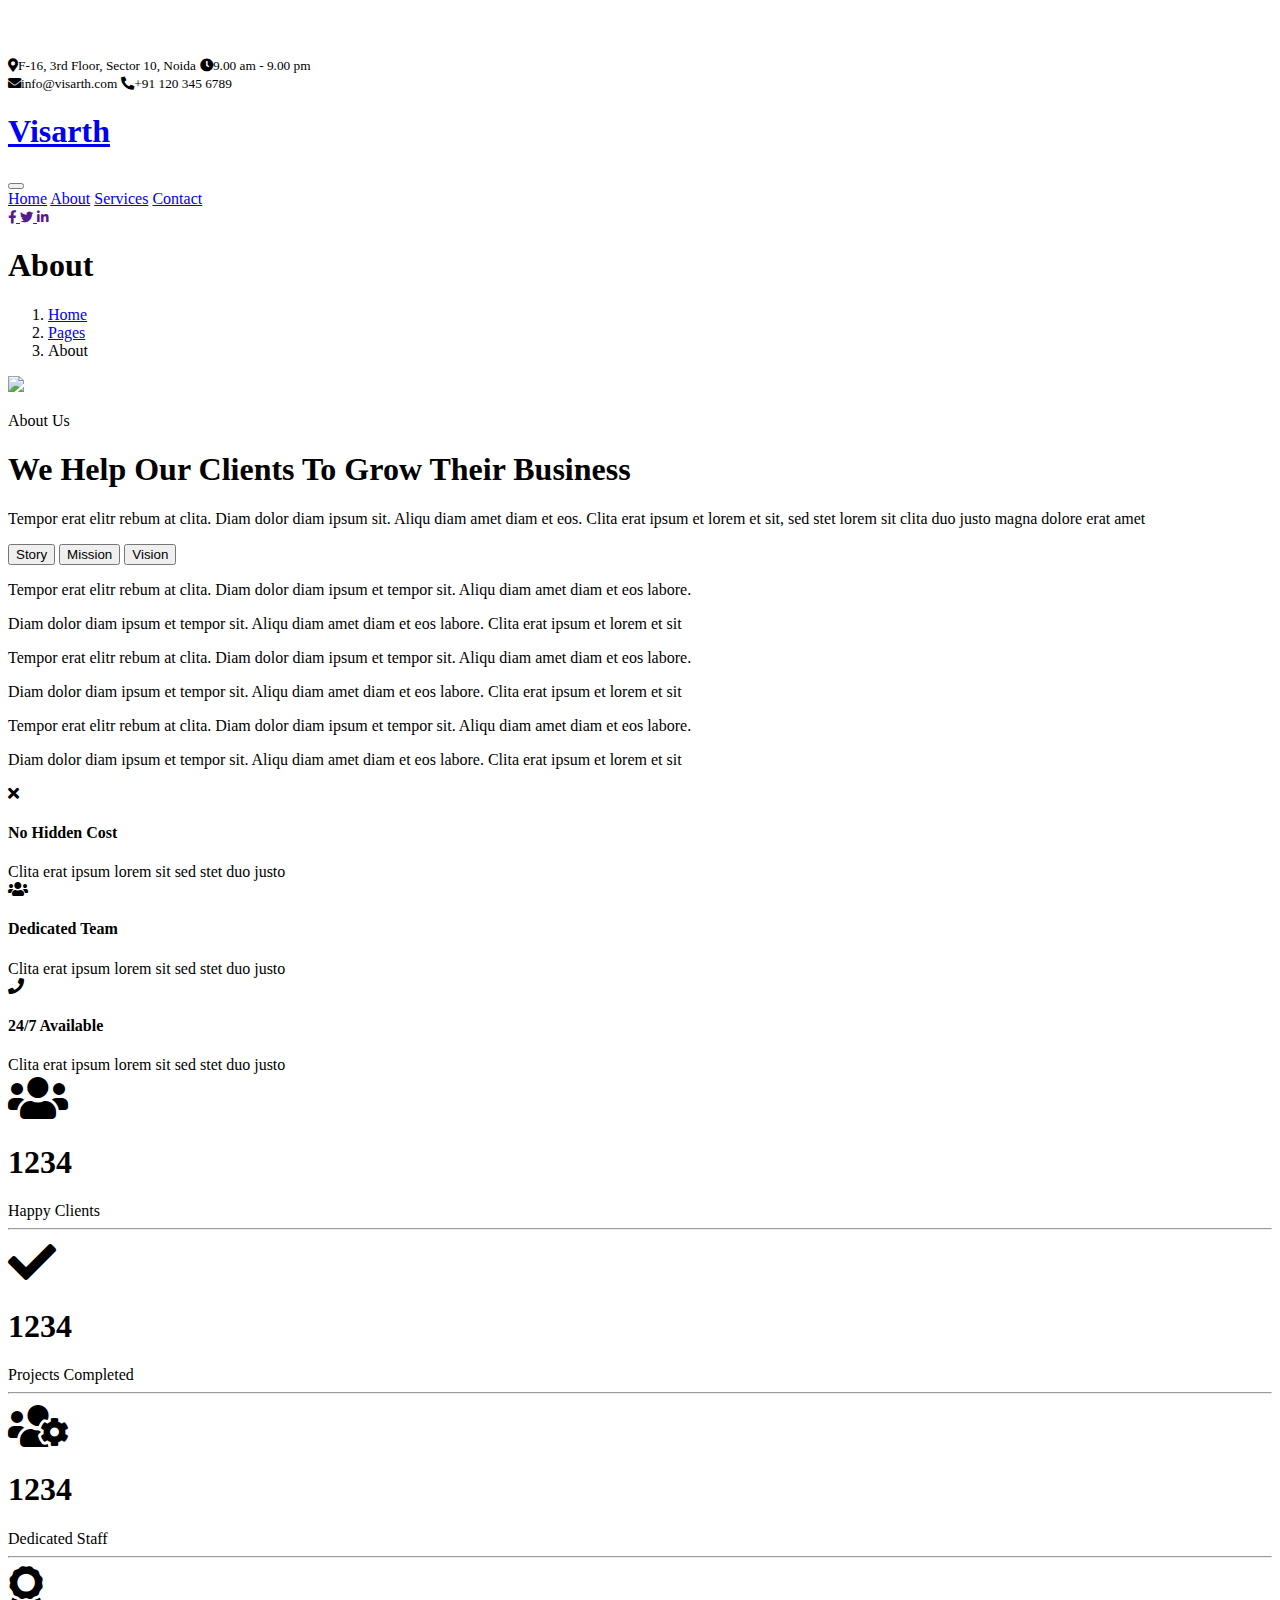
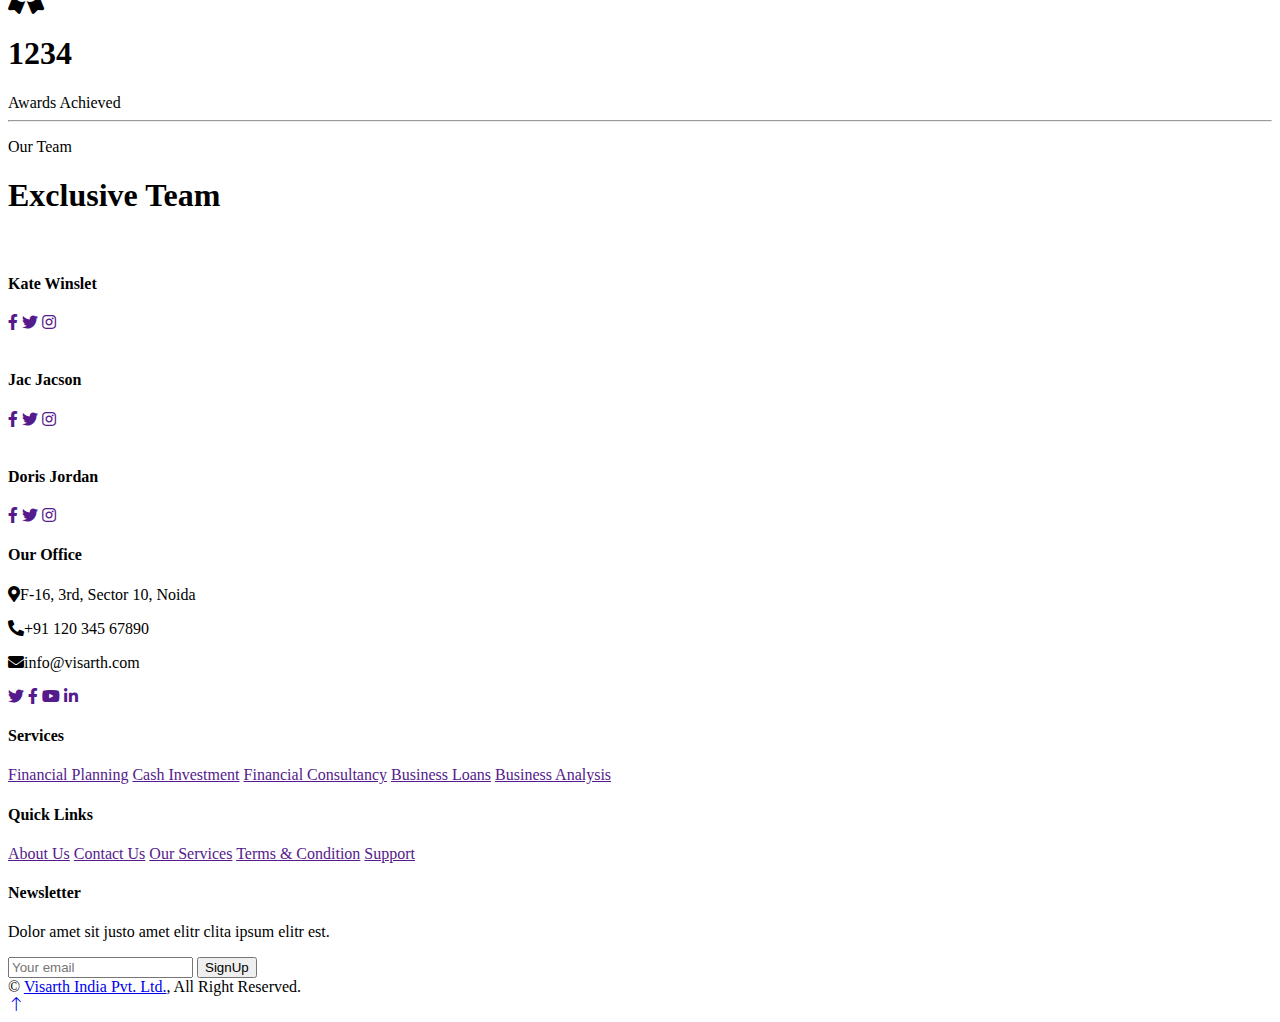
==== about.html @ f35798b5 "Adding files for first upload" ====
<!DOCTYPE html>
<html lang="en">

<head>
    <meta charset="utf-8">
    <title>Finanza - Financial Services Website Template</title>
    <meta content="width=device-width, initial-scale=1.0" name="viewport">
    <meta content="" name="keywords">
    <meta content="" name="description">

    <!-- Favicon -->
    <link href="img/favicon.ico" rel="icon">

    <!-- Google Web Fonts -->
    <link rel="preconnect" href="https://fonts.googleapis.com">
    <link rel="preconnect" href="https://fonts.gstatic.com" crossorigin>
    <link href="https://fonts.googleapis.com/css2?family=Jost:wght@500;600;700&family=Open+Sans:wght@400;500&display=swap" rel="stylesheet">  

    <!-- Icon Font Stylesheet -->
    <link href="https://cdnjs.cloudflare.com/ajax/libs/font-awesome/5.10.0/css/all.min.css" rel="stylesheet">
    <link href="https://cdn.jsdelivr.net/npm/bootstrap-icons@1.4.1/font/bootstrap-icons.css" rel="stylesheet">

    <!-- Libraries Stylesheet -->
    <link href="lib/animate/animate.min.css" rel="stylesheet">
    <link href="lib/owlcarousel/assets/owl.carousel.min.css" rel="stylesheet">

    <!-- Customized Bootstrap Stylesheet -->
    <link href="css/bootstrap.min.css" rel="stylesheet">

    <!-- Template Stylesheet -->
    <link href="css/style.css" rel="stylesheet">
</head>

<body>
    <!-- Spinner Start -->
    <div id="spinner" class="show bg-white position-fixed translate-middle w-100 vh-100 top-50 start-50 d-flex align-items-center justify-content-center">
        <div class="spinner-border text-primary" role="status" style="width: 3rem; height: 3rem;"></div>
    </div>
    <!-- Spinner End -->


  <!-- Navbar Start -->
  <div class="container-fluid fixed-top px-0 wow fadeIn" data-wow-delay="0.1s">
    <div class="top-bar row gx-0 align-items-center d-none d-lg-flex">
        <div class="col-lg-6 px-5 text-start">
            <small><i class="fa fa-map-marker-alt text-primary me-2"></i>F-16, 3rd Floor, Sector 10, Noida</small>
            <small class="ms-4"><i class="fa fa-clock text-primary me-2"></i>9.00 am - 9.00 pm</small>
        </div>
        <div class="col-lg-6 px-5 text-end">
            <small><i class="fa fa-envelope text-primary me-2"></i>info@visarth.com</small>
            <small class="ms-4"><i class="fa fa-phone-alt text-primary me-2"></i>+91 120 345 6789</small>
        </div>
    </div>

    <nav class="navbar navbar-expand-lg navbar-light py-lg-0 px-lg-5 wow fadeIn" data-wow-delay="0.1s">
        <a href="index.html" class="navbar-brand ms-4 ms-lg-0">
            <h1 class="display-5 text-primary m-0">Visarth</h1>
        </a>
        <button type="button" class="navbar-toggler me-4" data-bs-toggle="collapse" data-bs-target="#navbarCollapse">
            <span class="navbar-toggler-icon"></span>
        </button>
        <div class="collapse navbar-collapse" id="navbarCollapse">
            <div class="navbar-nav ms-auto p-4 p-lg-0">
                <a href="index.html" class="nav-item nav-link active">Home</a>
                <a href="about.html" class="nav-item nav-link">About</a>
                <a href="service.html" class="nav-item nav-link">Services</a>
                <!-- <div class="nav-item dropdown">
                    <a href="#" class="nav-link dropdown-toggle" data-bs-toggle="dropdown">Pages</a>
                    <div class="dropdown-menu border-light m-0">
                        <a href="project.html" class="dropdown-item">Projects</a>
                        <a href="feature.html" class="dropdown-item">Features</a>
                        <a href="team.html" class="dropdown-item">Team Member</a>
                        <a href="testimonial.html" class="dropdown-item">Testimonial</a>
                        <a href="404.html" class="dropdown-item">404 Page</a>
                    </div>
                </div> -->
                <a href="contact.html" class="nav-item nav-link">Contact</a>
            </div>
            <div class="d-none d-lg-flex ms-2">
                <a class="btn btn-light btn-sm-square rounded-circle ms-3" href="">
                    <small class="fab fa-facebook-f text-primary"></small>
                </a>
                <a class="btn btn-light btn-sm-square rounded-circle ms-3" href="">
                    <small class="fab fa-twitter text-primary"></small>
                </a>
                <a class="btn btn-light btn-sm-square rounded-circle ms-3" href="">
                    <small class="fab fa-linkedin-in text-primary"></small>
                </a>
            </div>
        </div>
    </nav>
</div>
<!-- Navbar End -->


    <!-- Page Header Start -->
    <div class="container-fluid page-header mb-5 wow fadeIn" data-wow-delay="0.1s">
        <div class="container">
            <h1 class="display-3 mb-4 animated slideInDown">About</h1>
            <nav aria-label="breadcrumb animated slideInDown">
                <ol class="breadcrumb mb-0">
                    <li class="breadcrumb-item"><a href="#">Home</a></li>
                    <li class="breadcrumb-item"><a href="#">Pages</a></li>
                    <li class="breadcrumb-item active" aria-current="page">About</li>
                </ol>
            </nav>
        </div>
    </div>
    <!-- Page Header End -->


    <!-- About Start -->
    <div class="container-xxl py-5">
        <div class="container">
            <div class="row g-4 align-items-end mb-4">
                <div class="col-lg-6 wow fadeInUp" data-wow-delay="0.1s">
                    <img class="img-fluid rounded" src="img/about.jpg">
                </div>
                <div class="col-lg-6 wow fadeInUp" data-wow-delay="0.3s">
                    <p class="d-inline-block border rounded text-primary fw-semi-bold py-1 px-3">About Us</p>
                    <h1 class="display-5 mb-4">We Help Our Clients To Grow Their Business</h1>
                    <p class="mb-4">Tempor erat elitr rebum at clita. Diam dolor diam ipsum sit. Aliqu diam amet diam et eos. Clita erat ipsum et lorem et sit, sed stet lorem sit clita duo justo magna dolore erat amet</p>
                    <div class="border rounded p-4">
                        <nav>
                            <div class="nav nav-tabs mb-3" id="nav-tab" role="tablist">
                                <button class="nav-link fw-semi-bold active" id="nav-story-tab" data-bs-toggle="tab" data-bs-target="#nav-story" type="button" role="tab" aria-controls="nav-story" aria-selected="true">Story</button>
                                <button class="nav-link fw-semi-bold" id="nav-mission-tab" data-bs-toggle="tab" data-bs-target="#nav-mission" type="button" role="tab" aria-controls="nav-mission" aria-selected="false">Mission</button>
                                <button class="nav-link fw-semi-bold" id="nav-vision-tab" data-bs-toggle="tab" data-bs-target="#nav-vision" type="button" role="tab" aria-controls="nav-vision" aria-selected="false">Vision</button>
                            </div>
                        </nav>
                        <div class="tab-content" id="nav-tabContent">
                            <div class="tab-pane fade show active" id="nav-story" role="tabpanel" aria-labelledby="nav-story-tab">
                                <p>Tempor erat elitr rebum at clita. Diam dolor diam ipsum et tempor sit. Aliqu diam amet diam et eos labore.</p>
                                <p class="mb-0">Diam dolor diam ipsum et tempor sit. Aliqu diam amet diam et eos labore. Clita erat ipsum et lorem et sit</p>
                            </div>
                            <div class="tab-pane fade" id="nav-mission" role="tabpanel" aria-labelledby="nav-mission-tab">
                                <p>Tempor erat elitr rebum at clita. Diam dolor diam ipsum et tempor sit. Aliqu diam amet diam et eos labore.</p>
                                <p class="mb-0">Diam dolor diam ipsum et tempor sit. Aliqu diam amet diam et eos labore. Clita erat ipsum et lorem et sit</p>
                            </div>
                            <div class="tab-pane fade" id="nav-vision" role="tabpanel" aria-labelledby="nav-vision-tab">
                                <p>Tempor erat elitr rebum at clita. Diam dolor diam ipsum et tempor sit. Aliqu diam amet diam et eos labore.</p>
                                <p class="mb-0">Diam dolor diam ipsum et tempor sit. Aliqu diam amet diam et eos labore. Clita erat ipsum et lorem et sit</p>
                            </div>
                        </div>
                    </div>
                </div>
            </div>
            <div class="border rounded p-4 wow fadeInUp" data-wow-delay="0.1s">
                <div class="row g-4">
                    <div class="col-lg-4 wow fadeIn" data-wow-delay="0.1s">
                        <div class="h-100">
                            <div class="d-flex">
                                <div class="flex-shrink-0 btn-lg-square rounded-circle bg-primary">
                                    <i class="fa fa-times text-white"></i>
                                </div>
                                <div class="ps-3">
                                    <h4>No Hidden Cost</h4>
                                    <span>Clita erat ipsum lorem sit sed stet duo justo</span>
                                </div>
                                <div class="border-end d-none d-lg-block"></div>
                            </div>
                            <div class="border-bottom mt-4 d-block d-lg-none"></div>
                        </div>
                    </div>
                    <div class="col-lg-4 wow fadeIn" data-wow-delay="0.3s">
                        <div class="h-100">
                            <div class="d-flex">
                                <div class="flex-shrink-0 btn-lg-square rounded-circle bg-primary">
                                    <i class="fa fa-users text-white"></i>
                                </div>
                                <div class="ps-3">
                                    <h4>Dedicated Team</h4>
                                    <span>Clita erat ipsum lorem sit sed stet duo justo</span>
                                </div>
                                <div class="border-end d-none d-lg-block"></div>
                            </div>
                            <div class="border-bottom mt-4 d-block d-lg-none"></div>
                        </div>
                    </div>
                    <div class="col-lg-4 wow fadeIn" data-wow-delay="0.5s">
                        <div class="h-100">
                            <div class="d-flex">
                                <div class="flex-shrink-0 btn-lg-square rounded-circle bg-primary">
                                    <i class="fa fa-phone text-white"></i>
                                </div>
                                <div class="ps-3">
                                    <h4>24/7 Available</h4>
                                    <span>Clita erat ipsum lorem sit sed stet duo justo</span>
                                </div>
                            </div>
                        </div>
                    </div>
                </div>
            </div>
        </div>
    </div>
    <!-- About End -->


    <!-- Facts Start -->
    <div class="container-fluid facts my-5 py-5">
        <div class="container py-5">
            <div class="row g-5">
                <div class="col-sm-6 col-lg-3 text-center wow fadeIn" data-wow-delay="0.1s">
                    <i class="fa fa-users fa-3x text-white mb-3"></i>
                    <h1 class="display-4 text-white" data-toggle="counter-up">1234</h1>
                    <span class="fs-5 text-white">Happy Clients</span>
                    <hr class="bg-white w-25 mx-auto mb-0">
                </div>
                <div class="col-sm-6 col-lg-3 text-center wow fadeIn" data-wow-delay="0.3s">
                    <i class="fa fa-check fa-3x text-white mb-3"></i>
                    <h1 class="display-4 text-white" data-toggle="counter-up">1234</h1>
                    <span class="fs-5 text-white">Projects Completed</span>
                    <hr class="bg-white w-25 mx-auto mb-0">
                </div>
                <div class="col-sm-6 col-lg-3 text-center wow fadeIn" data-wow-delay="0.5s">
                    <i class="fa fa-users-cog fa-3x text-white mb-3"></i>
                    <h1 class="display-4 text-white" data-toggle="counter-up">1234</h1>
                    <span class="fs-5 text-white">Dedicated Staff</span>
                    <hr class="bg-white w-25 mx-auto mb-0">
                </div>
                <div class="col-sm-6 col-lg-3 text-center wow fadeIn" data-wow-delay="0.7s">
                    <i class="fa fa-award fa-3x text-white mb-3"></i>
                    <h1 class="display-4 text-white" data-toggle="counter-up">1234</h1>
                    <span class="fs-5 text-white">Awards Achieved</span>
                    <hr class="bg-white w-25 mx-auto mb-0">
                </div>
            </div>
        </div>
    </div>
    <!-- Facts End -->


    <!-- Team Start -->
    <div class="container-xxl py-5">
        <div class="container">
            <div class="text-center mx-auto wow fadeInUp" data-wow-delay="0.1s" style="max-width: 600px;">
                <p class="d-inline-block border rounded text-primary fw-semi-bold py-1 px-3">Our Team</p>
                <h1 class="display-5 mb-5">Exclusive Team</h1>
            </div>
            <div class="row g-4">
                <div class="col-lg-4 col-md-6 wow fadeInUp" data-wow-delay="0.1s">
                    <div class="team-item">
                        <img class="img-fluid rounded" src="img/team-1.jpg" alt="">
                        <div class="team-text">
                            <h4 class="mb-0">Kate Winslet</h4>
                            <div class="team-social d-flex">
                                <a class="btn btn-square rounded-circle mx-1" href=""><i class="fab fa-facebook-f"></i></a>
                                <a class="btn btn-square rounded-circle mx-1" href=""><i class="fab fa-twitter"></i></a>
                                <a class="btn btn-square rounded-circle mx-1" href=""><i class="fab fa-instagram"></i></a>
                            </div>
                        </div>
                    </div>
                </div>
                <div class="col-lg-4 col-md-6 wow fadeInUp" data-wow-delay="0.3s">
                    <div class="team-item">
                        <img class="img-fluid rounded" src="img/team-2.jpg" alt="">
                        <div class="team-text">
                            <h4 class="mb-0">Jac Jacson</h4>
                            <div class="team-social d-flex">
                                <a class="btn btn-square rounded-circle mx-1" href=""><i class="fab fa-facebook-f"></i></a>
                                <a class="btn btn-square rounded-circle mx-1" href=""><i class="fab fa-twitter"></i></a>
                                <a class="btn btn-square rounded-circle mx-1" href=""><i class="fab fa-instagram"></i></a>
                            </div>
                        </div>
                    </div>
                </div>
                <div class="col-lg-4 col-md-6 wow fadeInUp" data-wow-delay="0.5s">
                    <div class="team-item">
                        <img class="img-fluid rounded" src="img/team-3.jpg" alt="">
                        <div class="team-text">
                            <h4 class="mb-0">Doris Jordan</h4>
                            <div class="team-social d-flex">
                                <a class="btn btn-square rounded-circle mx-1" href=""><i class="fab fa-facebook-f"></i></a>
                                <a class="btn btn-square rounded-circle mx-1" href=""><i class="fab fa-twitter"></i></a>
                                <a class="btn btn-square rounded-circle mx-1" href=""><i class="fab fa-instagram"></i></a>
                            </div>
                        </div>
                    </div>
                </div>
            </div>
        </div>
    </div>
    <!-- Team End -->
        

    <!-- Footer Start -->
    <div class="container-fluid bg-dark text-light footer mt-5 py-5 wow fadeIn" data-wow-delay="0.1s">
        <div class="container py-5">
            <div class="row g-5">
                <div class="col-lg-3 col-md-6">
                    <h4 class="text-white mb-4">Our Office</h4>
                    <p class="mb-2"><i class="fa fa-map-marker-alt me-3"></i>F-16, 3rd, Sector 10, Noida</p>
                    <p class="mb-2"><i class="fa fa-phone-alt me-3"></i>+91 120 345 67890</p>
                    <p class="mb-2"><i class="fa fa-envelope me-3"></i>info@visarth.com</p>
                    <div class="d-flex pt-2">
                        <a class="btn btn-square btn-outline-light rounded-circle me-2" href=""><i class="fab fa-twitter"></i></a>
                        <a class="btn btn-square btn-outline-light rounded-circle me-2" href=""><i class="fab fa-facebook-f"></i></a>
                        <a class="btn btn-square btn-outline-light rounded-circle me-2" href=""><i class="fab fa-youtube"></i></a>
                        <a class="btn btn-square btn-outline-light rounded-circle me-2" href=""><i class="fab fa-linkedin-in"></i></a>
                    </div>
                </div>
                <div class="col-lg-3 col-md-6">
                    <h4 class="text-white mb-4">Services</h4>
                    <a class="btn btn-link" href="">Financial Planning</a>
                    <a class="btn btn-link" href="">Cash Investment</a>
                    <a class="btn btn-link" href="">Financial Consultancy</a>
                    <a class="btn btn-link" href="">Business Loans</a>
                    <a class="btn btn-link" href="">Business Analysis</a>
                </div>
                <div class="col-lg-3 col-md-6">
                    <h4 class="text-white mb-4">Quick Links</h4>
                    <a class="btn btn-link" href="">About Us</a>
                    <a class="btn btn-link" href="">Contact Us</a>
                    <a class="btn btn-link" href="">Our Services</a>
                    <a class="btn btn-link" href="">Terms & Condition</a>
                    <a class="btn btn-link" href="">Support</a>
                </div>
                <div class="col-lg-3 col-md-6">
                    <h4 class="text-white mb-4">Newsletter</h4>
                    <p>Dolor amet sit justo amet elitr clita ipsum elitr est.</p>
                    <div class="position-relative w-100">
                        <input class="form-control bg-white border-0 w-100 py-3 ps-4 pe-5" type="text" placeholder="Your email">
                        <button type="button" class="btn btn-primary py-2 position-absolute top-0 end-0 mt-2 me-2">SignUp</button>
                    </div>
                </div>
            </div>
        </div>
    </div>
    <!-- Footer End -->


    <!-- Copyright Start -->
    <div class="container-fluid copyright py-4">
        <div class="container">
            <div class="row">
                <div class="col-md-6 text-center text-md-start mb-3 mb-md-0">
                    &copy; <a class="border-bottom" href="#">Visarth India Pvt. Ltd.</a>, All Right Reserved.
                </div>
                <div class="col-md-6 text-center text-md-end">
                   
                </div>
            </div>
        </div>
    </div>
    <!-- Copyright End -->


    <!-- Back to Top -->
    <a href="#" class="btn btn-lg btn-primary btn-lg-square rounded-circle back-to-top"><i class="bi bi-arrow-up"></i></a>


    <!-- JavaScript Libraries -->
    <script src="https://code.jquery.com/jquery-3.4.1.min.js"></script>
    <script src="https://cdn.jsdelivr.net/npm/bootstrap@5.0.0/dist/js/bootstrap.bundle.min.js"></script>
    <script src="lib/wow/wow.min.js"></script>
    <script src="lib/easing/easing.min.js"></script>
    <script src="lib/waypoints/waypoints.min.js"></script>
    <script src="lib/owlcarousel/owl.carousel.min.js"></script>
    <script src="lib/counterup/counterup.min.js"></script>

    <!-- Template Javascript -->
    <script src="js/main.js"></script>
</body>

</html>
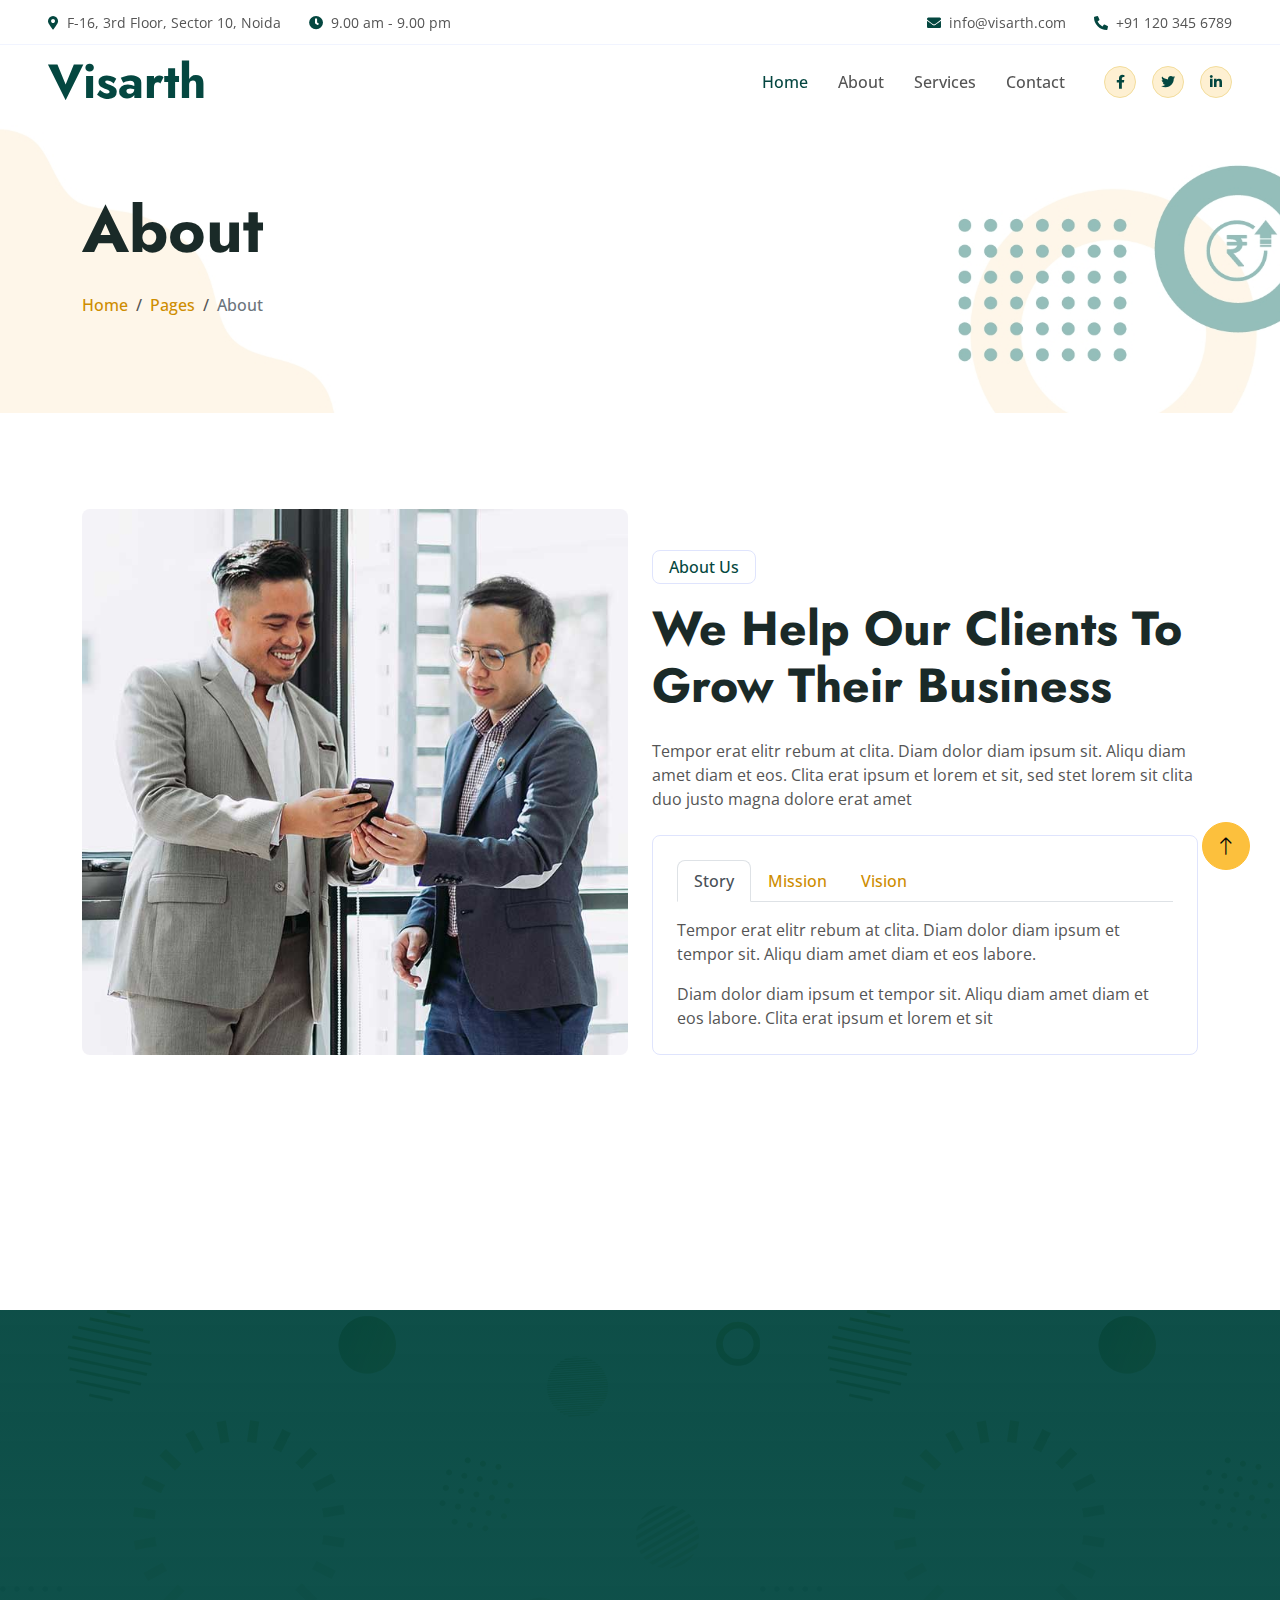
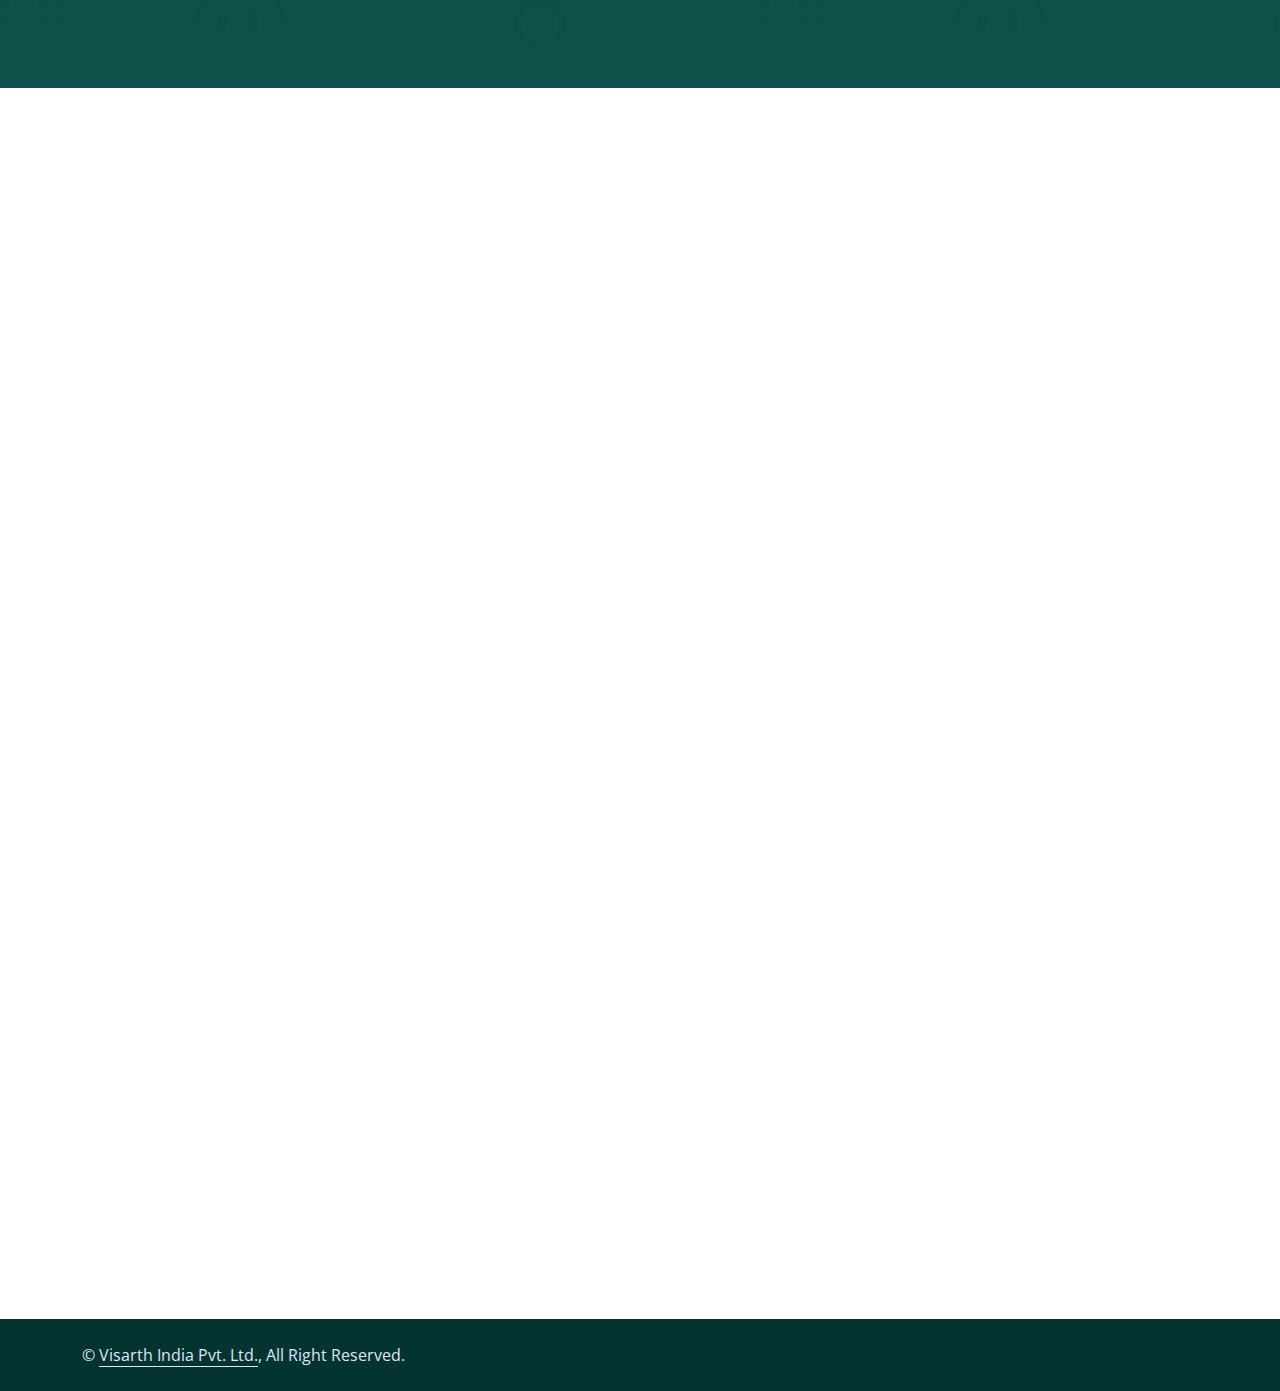
==== commit 4d2fcf5e: "Updating files" ====
--- a/about.html
+++ b/about.html
@@ -3,7 +3,7 @@
 
 <head>
     <meta charset="utf-8">
-    <title>Finanza - Financial Services Website Template</title>
+    <title>Visarth - Financial Services</title>
     <meta content="width=device-width, initial-scale=1.0" name="viewport">
     <meta content="" name="keywords">
     <meta content="" name="description">
--- a/css/style.css
+++ b/css/style.css
@@ -0,0 +1,563 @@
+/********** Template CSS **********/
+:root {
+    --primary: #044640;
+    --secondary: #E93C05;
+    --tertiary: #555555;
+    --light: #DFE4FD;
+    --dark: #011A41;
+}
+
+.back-to-top {
+    position: fixed;
+    display: none;
+    right: 30px;
+    bottom: 30px;
+    z-index: 99;
+}
+
+h1,
+.h1,
+h2,
+.h2,
+.fw-bold {
+    font-weight: 700 !important;
+    color: #1a2a28;
+}
+
+h3,
+.h3,
+h4,
+.h4,
+.fw-medium {
+    font-weight: 600 !important;
+}
+
+h5,
+.h5,
+h6,
+.h6,
+.fw-semi-bold {
+    font-weight: 500 !important;
+}
+
+
+/*** Spinner ***/
+#spinner {
+    opacity: 0;
+    visibility: hidden;
+    transition: opacity .5s ease-out, visibility 0s linear .5s;
+    z-index: 99999;
+}
+
+#spinner.show {
+    transition: opacity .5s ease-out, visibility 0s linear 0s;
+    visibility: visible;
+    opacity: 1;
+}
+
+
+/*** Button ***/
+.btn {
+    transition: .5s;
+    font-weight: 500;
+}
+
+.btn-primary,
+.btn-outline-primary:hover {
+    color: #070708;
+    background-color: #fcc03d;
+    border-color: #fdbe36;
+}
+
+.btn-square {
+    width: 38px;
+    height: 38px;
+}
+
+.btn-sm-square {
+    width: 32px;
+    height: 32px;
+}
+
+.btn-lg-square {
+    width: 48px;
+    height: 48px;
+}
+
+.btn-square,
+.btn-sm-square,
+.btn-lg-square {
+    padding: 0;
+    display: flex;
+    align-items: center;
+    justify-content: center;
+    font-weight: normal;
+}
+
+.text-primary {
+    /* color: #050504 !important */
+    color: #044740 !important
+}
+
+/*** Navbar ***/
+.fixed-top {
+    transition: .5s;
+}
+
+.top-bar {
+    height: 45px;
+    border-bottom: 1px solid rgba(53, 94, 252, .07);
+}
+
+.navbar .dropdown-toggle::after {
+    border: none;
+    content: "\f107";
+    font-family: "Font Awesome 5 Free";
+    font-weight: 900;
+    vertical-align: middle;
+    margin-left: 8px;
+}
+
+.navbar .navbar-nav .nav-link {
+    padding: 25px 15px;
+    color: var(--tertiary);
+    font-weight: 500;
+    outline: none;
+}
+
+.navbar .navbar-nav .nav-link:hover,
+.navbar .navbar-nav .nav-link.active {
+    color: var(--primary);
+}
+
+@media (max-width: 991.98px) {
+    .navbar .navbar-nav {
+        margin-top: 10px;
+        border-top: 1px solid rgba(0, 0, 0, .07);
+        background: #FFFFFF;
+    }
+
+    .navbar .navbar-nav .nav-link {
+        padding: 10px 0;
+    }
+}
+
+@media (min-width: 992px) {
+    .navbar .nav-item .dropdown-menu {
+        display: block;
+        visibility: hidden;
+        top: 100%;
+        transform: rotateX(-75deg);
+        transform-origin: 0% 0%;
+        transition: .5s;
+        opacity: 0;
+    }
+
+    .navbar .nav-item:hover .dropdown-menu {
+        transform: rotateX(0deg);
+        visibility: visible;
+        transition: .5s;
+        opacity: 1;
+    }
+}
+
+.btn-light {
+    color: #000;
+    background-color: #fcc03d3b;
+    border-color: #f2dc9b;
+}
+.bg-primary {
+    background-color: #044740 !important;
+}
+a, .nav-link {
+    color: #ce8d00;
+}
+
+/*** Header ***/
+.carousel-caption {
+    top: 0;
+    left: 0;
+    right: 0;
+    bottom: 0;
+    display: flex;
+    align-items: center;
+    justify-content: center;
+    text-align: start;
+    z-index: 1;
+}
+
+.carousel-control-prev,
+.carousel-control-next {
+    width: 3rem;
+}
+
+.carousel-control-prev-icon,
+.carousel-control-next-icon {
+    width: 3rem;
+    height: 3rem;
+    background-color: var(--primary);
+    border: 10px solid var(--primary);
+}
+
+.carousel-control-prev-icon {
+    border-radius: 0 3rem 3rem 0;
+}
+
+.carousel-control-next-icon {
+    border-radius: 3rem 0 0 3rem;
+}
+
+@media (max-width: 768px) {
+    #header-carousel .carousel-item {
+        position: relative;
+        min-height: 450px;
+    }
+    
+    #header-carousel .carousel-item img {
+        position: absolute;
+        width: 100%;
+        height: 100%;
+        object-fit: cover;
+    }
+}
+
+.page-header {
+    padding-top: 12rem;
+    padding-bottom: 6rem;
+    background: url(../img/header.jpg) top left no-repeat;
+    background-size: cover;
+}
+
+.page-header .breadcrumb-item,
+.page-header .breadcrumb-item a {
+    font-weight: 500;
+}
+
+.page-header .breadcrumb-item+.breadcrumb-item::before {
+    color: var(--tertiary);
+}
+
+
+/*** Facts ***/
+.facts {
+    /* background: linear-gradient(rgba(53, 94, 252, .95), rgba(53, 94, 252, .95)), url(../img/bg.png); */
+    background: linear-gradient(rgb(1 69 62 / 95%), #0f514b), url(../img/bg.png);
+}
+
+
+/*** Callback ***/
+.callback {
+    position: relative;
+}
+
+.callback::before {
+    position: absolute;
+    content: "";
+    width: 100%;
+    height: 50%;
+    top: 0;
+    left: 0;
+    /* background: linear-gradient(rgba(53, 94, 252, .95), rgba(53, 94, 252, .95)), url(../img/bg.png); */
+    background: linear-gradient(rgb(1 69 62 / 95%), #0f514b), url(../img/bg.png);
+    z-index: -1;
+}
+
+
+/*** Feature ***/
+.feature .feature-box,
+.feature .feature-box * {
+    transition: .5s;
+}
+
+.feature .feature-box:hover {
+    background: var(--primary);
+    border-color: var(--primary) !important;
+}
+
+.feature .feature-box:hover * {
+    color: #FFFFFF !important;
+}
+
+
+/*** Service ***/
+.service .nav .nav-link {
+    transition: .5s;
+}
+
+.service .nav .nav-link.active {
+    border-color: var(--primary) !important;
+    background: var(--primary);
+}
+
+.service .nav .nav-link.active h5 {
+    color: #FFFFFF !important;
+}
+
+.service .nav .nav-link.active h5 i {
+    color: #FFFFFF !important;
+}
+
+
+/*** Project ***/
+.project-item,
+.project-item .project-img {
+    position: relative;
+}
+
+.project-item .project-img a {
+    position: absolute;
+    width: 100%;
+    height: 100%;
+    top: 0;
+    left: 0;
+    background: rgba(255, 255, 255, .5);
+    display: flex;
+    align-items: center;
+    justify-content: center;
+    border-radius: 8px;
+    opacity: 0;
+    transition: .5s;
+}
+
+.project-item:hover .project-img a {
+    opacity: 1;
+}
+
+.project-item .project-title {
+    position: absolute;
+    top: 3rem;
+    right: 0;
+    bottom: 0;
+    left: 3rem;
+    border: 1px solid var(--light);
+    border-radius: 8px;
+    display: flex;
+    align-items: flex-end;
+    padding: 18px;
+    z-index: -1;
+    transition: .5s;
+}
+
+.project-item:hover .project-title {
+    background: var(--primary);
+    border-color: var(--primary);
+}
+
+.project-item .project-title h4 {
+    transition: .5s;
+}
+
+.project-item:hover .project-title h4 {
+    color: #FFFFFF;
+}
+
+.project-carousel .owl-nav {
+    margin-top: 25px;
+    display: flex;
+    justify-content: center;
+}
+
+.project-carousel .owl-nav .owl-prev,
+.project-carousel .owl-nav .owl-next {
+    margin: 0 12px;
+    width: 45px;
+    height: 45px;
+    display: flex;
+    align-items: center;
+    justify-content: center;
+    color: var(--primary);
+    background: var(--light);
+    border-radius: 45px;
+    font-size: 22px;
+    transition: .5s;
+}
+
+.project-carousel .owl-nav .owl-prev:hover,
+.project-carousel .owl-nav .owl-next:hover {
+    background: var(--primary);
+    color: var(--light);
+}
+
+
+/*** Team ***/
+.team-item {
+    position: relative;
+    padding: 4rem 0;
+}
+
+.team-item img {
+    position: relative;
+    z-index: 2;
+}
+
+.team-item .team-text {
+    position: absolute;
+    top: 0;
+    right: 3rem;
+    bottom: 0;
+    left: 3rem;
+    padding: 15px;
+    border: 1px solid var(--light);
+    border-radius: 8px;
+    display: flex;
+    flex-direction: column;
+    align-items: center;
+    justify-content: space-between;
+    transition: .5s;
+    z-index: 1;
+}
+
+.team-item:hover .team-text {
+    background: var(--primary);
+    border-color: var(--primary);
+}
+
+.team-item .team-text h4 {
+    transition: .5s;
+}
+
+.team-item:hover .team-text h4 {
+    color: #FFFFFF;
+}
+
+.team-item .team-social .btn {
+    background: var(--light);
+    color: var(--primary);
+}
+
+.team-item:hover .team-social .btn {
+    background: #FFFFFF;
+}
+
+.team-item .team-social .btn:hover {
+    background: var(--primary);
+    color: var(--light);
+}
+
+
+/*** Testimonial ***/
+.testimonial-item {
+    position: relative;
+    text-align: center;
+    padding-top: 30px;
+}
+
+.testimonial-item .testimonial-text {
+    position: relative;
+    text-align: center;
+}
+
+.testimonial-item .testimonial-text .btn-square {
+    position: absolute;
+    width: 60px;
+    height: 60px;
+    top: -30px;
+    left: 50%;
+    transform: translateX(-50%);
+}
+
+.testimonial-item .testimonial-text::before {
+    position: absolute;
+    content: "";
+    bottom: -60px;
+    left: 50%;
+    transform: translateX(-50%);
+    border: 30px solid;
+    border-color: var(--light) transparent transparent transparent;
+}
+
+.testimonial-item .testimonial-text::after {
+    position: absolute;
+    content: "";
+    bottom: -59px;
+    left: 50%;
+    transform: translateX(-50%);
+    border: 30px solid;
+    border-color: #FFFFFF transparent transparent transparent;
+}
+
+.testimonial-carousel .owl-item img {
+    margin: 0 auto;
+    width: 100px;
+    height: 100px;
+}
+
+.testimonial-carousel .owl-dots {
+    margin-top: 25px;
+    display: flex;
+    align-items: flex-end;
+    justify-content: center;
+}
+
+.testimonial-carousel .owl-dot {
+    position: relative;
+    display: inline-block;
+    margin: 0 5px;
+    width: 30px;
+    height: 30px;
+    border: 1px solid var(--light);
+    border-radius: 30px;
+    transition: .5s;
+}
+
+.testimonial-carousel .owl-dot::after {
+    position: absolute;
+    content: "";
+    width: 16px;
+    height: 16px;
+    top: 6px;
+    left: 6px;
+    border-radius: 16px;
+    background: var(--light);
+    transition: .5s;
+}
+
+.testimonial-carousel .owl-dot.active {
+    border-color: var(--primary);
+}
+
+.testimonial-carousel .owl-dot.active::after {
+    background: var(--primary);
+}
+
+
+/*** Footer ***/
+.footer .btn.btn-link {
+    display: block;
+    margin-bottom: 5px;
+    padding: 0;
+    text-align: left;
+    color: var(--light);
+    font-weight: normal;
+    text-transform: capitalize;
+    transition: .3s;
+}
+
+.footer .btn.btn-link::before {
+    position: relative;
+    content: "\f105";
+    font-family: "Font Awesome 5 Free";
+    font-weight: 900;
+    margin-right: 10px;
+}
+
+.footer .btn.btn-link:hover {
+    color: var(--primary);
+    letter-spacing: 1px;
+    box-shadow: none;
+}
+.bg-dark {
+    background-color: #034640 !important;
+}
+.copyright {
+    color: var(--light);
+    background: #033430;
+}
+
+.copyright a {
+    color: var(--light);
+}
+
+.copyright a:hover {
+    color: var(--primary);
+}